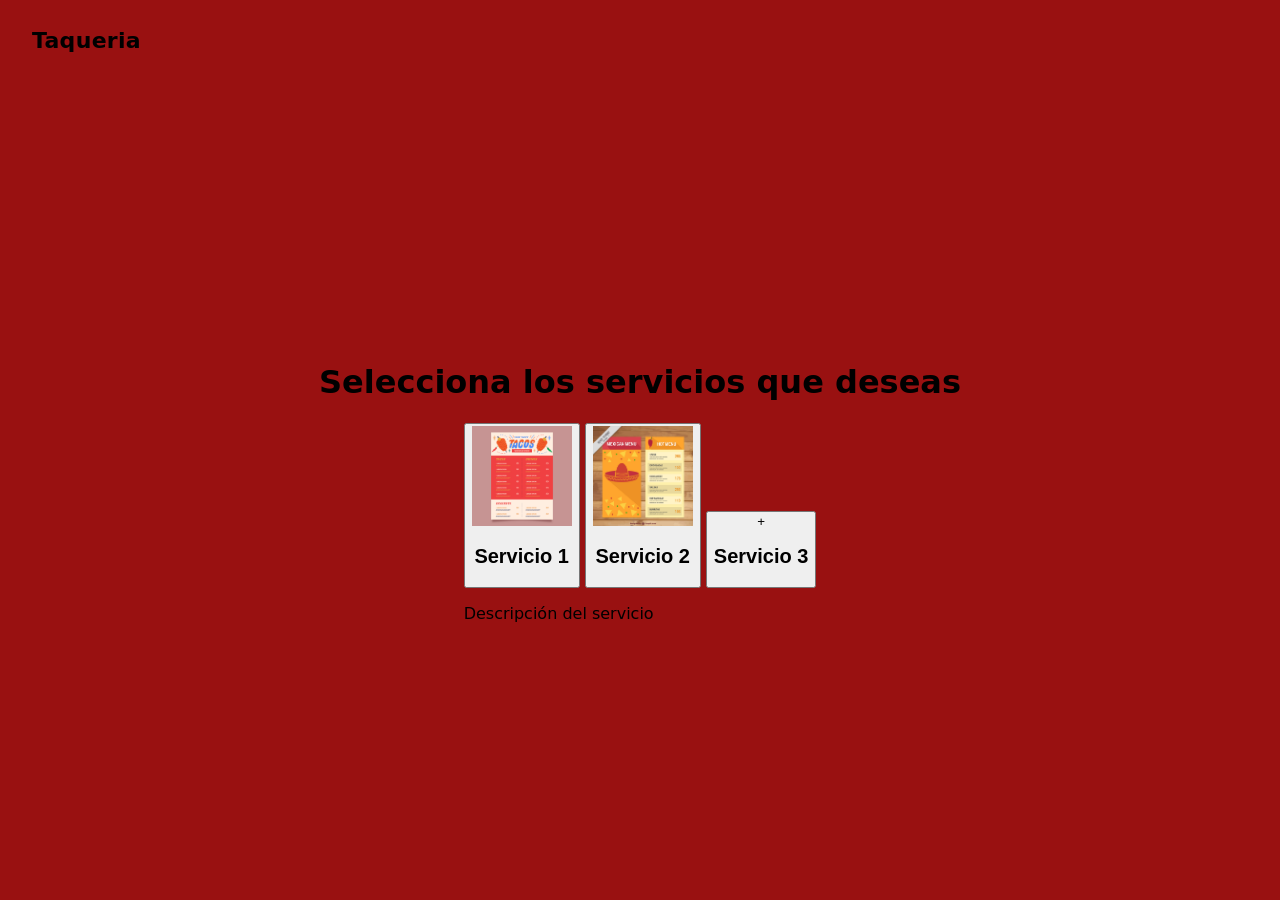
==== index.html @ 55a49529 "clase 6: proyecto final con css.html responsive. Add initial HTML structure for service selection pa" ====
<!DOCTYPE html>
<html lang="es">
<head>
    <meta charset="UTF-8">
    <meta name="viewport" content="width=device-width, initial-scale=1.0">
    <title>seleccionar servicios</title>
    <link rel="icon" type="image/x-icon" href="./img/favicon.ico.png">
    <link rel="stylesheet" href="./css/styles.css">
</head>
<body class="profiles-page">
    <header class="profiles-header">
        <div class="dplus-mark">
            <span class="dplus-text">Taqueria</span>
        </div>
    </header>
    <main class="profiles-main">
        <h1 class="profiles-title">Selecciona los servicios que deseas</h1>
        <section class="profiles-grid">
            <button class="profiles-card" type="button">
                    <img src="./img/profile1.jpg.jpg" alt="Perfil 1" width="100"height="100">
                    <h2>Servicio 1</h2>

            </button>

            <button class="profiles-card" type="button">
                    <img src="./img/profile2.jpg.jpg" alt="Perfil 2"width="100"height="100">
                    <h2>Servicio 2</h2>

            </button>

            <button class="profiles-card" type="button">
                    <div class="add-profile">+</div>
                    <h2>Servicio 3</h2>

            </button>

            <p class="profiles-hint">Descripción del servicio</p>
        </section>
    </main>
</body>
</html>
---- css/styles.css ----
:root {
    --bg: #991111;
    --panel: #fff;
    --panelSolid: #72f7e7;
    --text: #000;
    --muted: #26ddf988;
    --accent: #f2f21f;
    --accent2: #991111;
    --shadow: #c67a3c88;
    --radius:14px;

}
* {
    box-sizing: border-box;
}
html, body {
   height: 100%;}
body {
    background: var(--bg);
    color: var(--text);
    font-family: system-ui, -apple-system,  'Segoe UI', Roboto,Arial, sans-serif;
   margin: 0%;
}
/* --- profiles --- */
.profiles-page {
    min-height: 100%;/*100% de la altura de la ventana*/
    display: flex;
    flex-direction: column;
}
.profiles-header {
    padding: 28px 32px;
}
.dplus-mark {
    font-weight: 700;
    letter-spacing: .3px;
    font-size: 22px ;
}
.dplus {
    opacity: .85;
}
.profiles-main {
    flex: 1;
    display: flex;
    flex-direction: column;
    align-items: center;
    justify-content: center;
    padding: 24px;
}
.profile-title {
    font-size: clamp(26px, 4vw, 44px);
}

.profile-grid {
    display: grid;
    grid-template-columns: repeat(auto-fit, minmax(200px, 1fr));
    gap: 16px;
    width: 100%;
    max-width: 800px;
}

.profile-card {
    background: var(--panel);
    border-radius: var(--radius);
    padding: 16px;
    display: flex;
    flex-direction: column;
    align-items: center;
    text-align: center;
    box-shadow: 0 4px 8px var(--shadow);
    transition: transform 0.2s ease, box-shadow 0.2s ease;
}
.dplus-card img {
    width: 80px;
    height: 80px;
    border-radius: 50%;
    margin-bottom: 12px;
}
.profile-card span {
    font-size: 18px;
    font-weight: 600;
}
.profile-card:hover {
    transform: translateY(-4px);
    box-shadow: 0 8px 16px var(--shadow);
}

.profile-card:hover img {
    transform: scale(1.05);
}
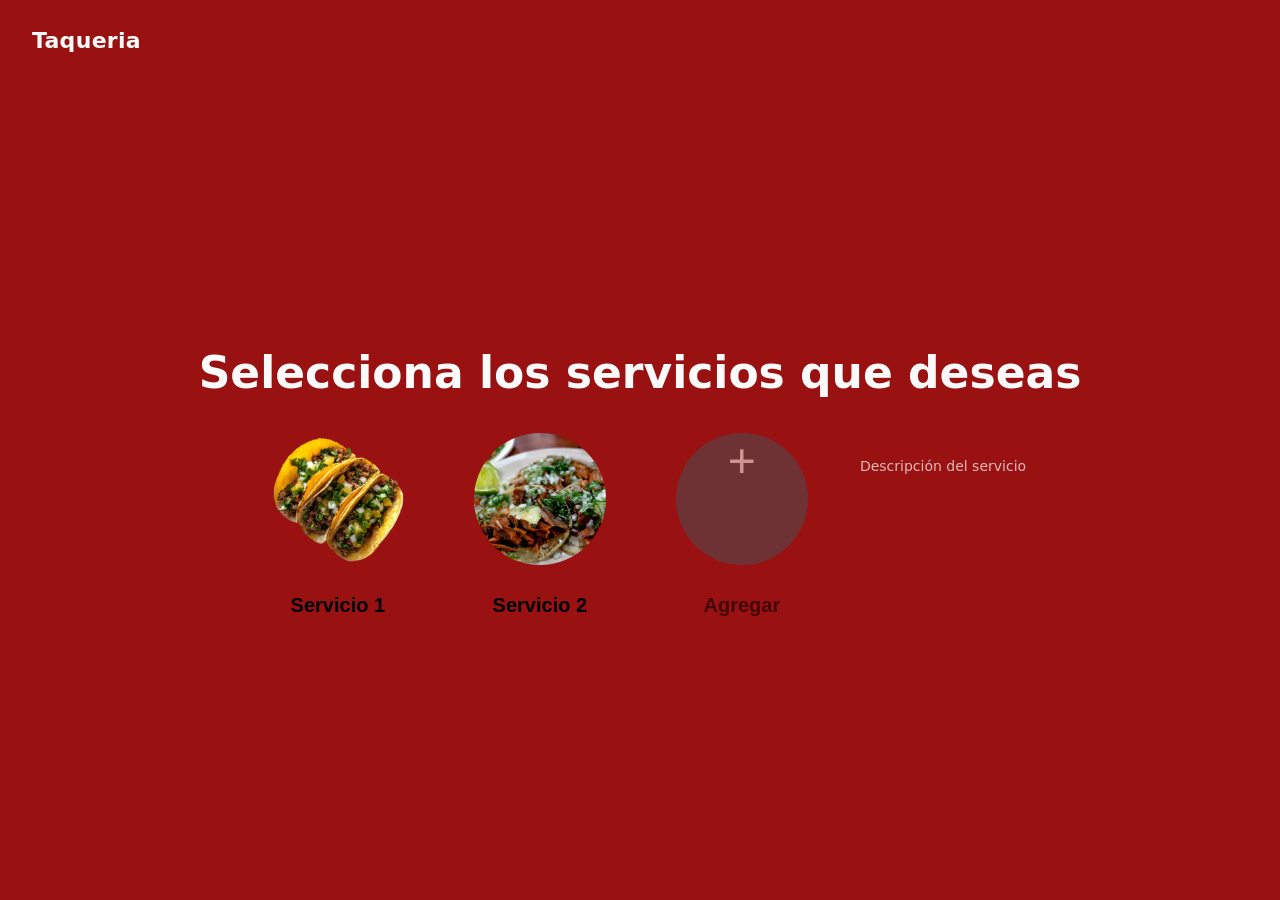
==== commit 0c2711f2: "feat: Refactor code structure for improved readability and maintainability" ====
--- a/index.html
+++ b/index.html
@@ -17,20 +17,20 @@
         <h1 class="profiles-title">Selecciona los servicios que deseas</h1>
         <section class="profiles-grid">
             <button class="profiles-card" type="button">
-                    <img src="./img/profile1.jpg.jpg" alt="Perfil 1" width="100"height="100">
+                    <img src="./img/profile1.png" alt="Perfil 1" width="200"height="200">
                     <h2>Servicio 1</h2>
 
             </button>
 
             <button class="profiles-card" type="button">
-                    <img src="./img/profile2.jpg.jpg" alt="Perfil 2"width="100"height="100">
+                    <img src="./img/profile2.png" alt="Perfil 2"width="200"height="200">
                     <h2>Servicio 2</h2>
 
             </button>
 
-            <button class="profiles-card" type="button">
-                    <div class="add-profile">+</div>
-                    <h2>Servicio 3</h2>
+            <button class="profiles-card add-profile" type="button">
+                    <div class="add-circle">+</div>
+                    <h2>Agregar</h2>
 
             </button>
 
--- a/css/styles.css
+++ b/css/styles.css
@@ -1,12 +1,12 @@
 :root {
     --bg: #991111;
-    --panel: #fff;
+    --panel: rgba(10, 14, 24,.72);
     --panelSolid: #72f7e7;
-    --text: #000;
-    --muted: #26ddf988;
+    --text: #fafafa;
+    --muted: rgba(249, 249, 249, .72);
     --accent: #f2f21f;
-    --accent2: #991111;
-    --shadow: #c67a3c88;
+    --accent2: #00a8ff;
+    --shadow: #4cc2ff;
     --radius:14px;
 
 }
@@ -46,44 +46,68 @@
     justify-content: center;
     padding: 24px;
 }
-.profile-title {
+.profiles-title {
     font-size: clamp(26px, 4vw, 44px);
+    margin: 0 0 34px;
+    font-weight: 700;
 }
 
-.profile-grid {
-    display: grid;
-    grid-template-columns: repeat(auto-fit, minmax(200px, 1fr));
-    gap: 16px;
-    width: 100%;
-    max-width: 800px;
+.profiles-grid {
+    display: flex;
+    gap: 34px;
+    flex-wrap: wrap;
+    justify-content: center;
 }
 
-.profile-card {
-    background: var(--panel);
-    border-radius: var(--radius);
-    padding: 16px;
+.profiles-card {
+    background:transparent;
     display: flex;
     flex-direction: column;
     align-items: center;
-    text-align: center;
-    box-shadow: 0 4px 8px var(--shadow);
-    transition: transform 0.2s ease, box-shadow 0.2s ease;
+    cursor: pointer;
+    color: var(text);
+    border: 0;
+    width: 168px;
+    transition: transform 22s ease;
+    gap: 12px;
 }
-.dplus-card img {
-    width: 80px;
-    height: 80px;
-    border-radius: 50%;
-    margin-bottom: 12px;
+.profiles-card img {
+    width: 132px;
+    height: 132px;
+    object-fit: cover;
+    border-radius: 999px;
+    transition: transform .3s ease,  box-shadow .3s ease border-color .3s ease;
 }
-.profile-card span {
+.profiles-card span {
+    opacity: .92;
+    letter-spacing: .2px;
     font-size: 18px;
-    font-weight: 600;
 }
-.profile-card:hover {
-    transform: translateY(-4px);
-    box-shadow: 0 8px 16px var(--shadow);
+.profiles-card:hover {
+    transform: translateY(-3px);
 }
 
-.profile-card:hover img {
-    transform: scale(1.05);
+.profiles-card:hover img {
+   transform: scale(1.05);
+   border: 3px solid rgb(255, 255, 255);
+}
+.add-profile {
+   cursor: not-allowed; 
+   opacity: .55;
+}
+.add-circle {
+    width: 132px;
+    height: 132px;
+    border-radius: 999%;
+    font-size: 48px;
+    color: rgb(255, 255, 255);
+   background:  #4E4E51;
+    place-items: center;
+    
+}
+.profiles-hint {
+    margin-top: 26px;
+    color: var(--muted);
+    font-size: 14px;
+    
 }
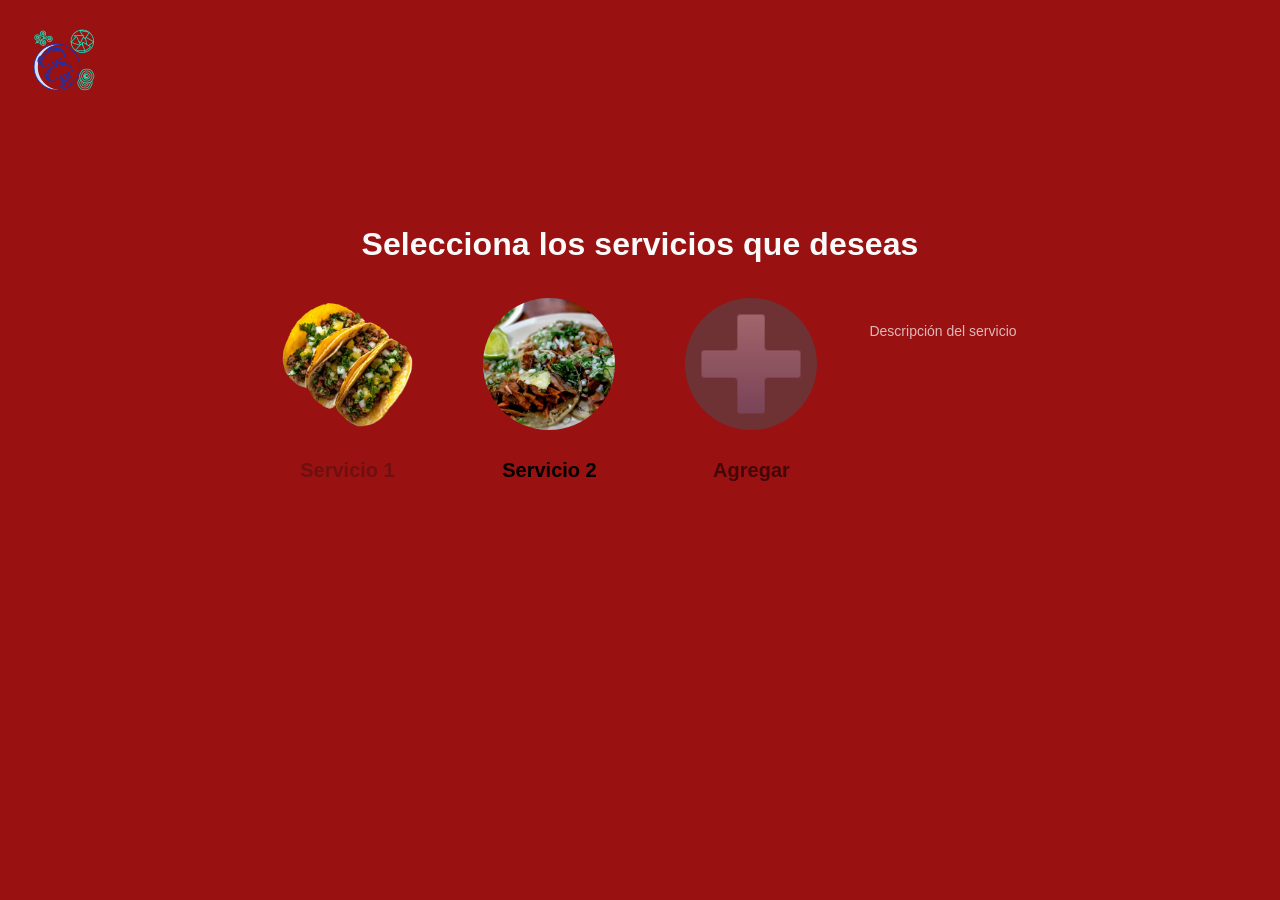
==== commit ce1abdfc: "feat: Update styles and logo for improved design and responsiveness" ====
--- a/index.html
+++ b/index.html
@@ -9,14 +9,16 @@
 </head>
 <body class="profiles-page">
     <header class="profiles-header">
-        <div class="dplus-mark">
-            <span class="dplus-text">Taqueria</span>
+        <div class="logo" role="img">
+            
+            <img src=".//img/logos/tacos-plus-logo.png.png" alt="logo taqueria">
+        
         </div>
     </header>
     <main class="profiles-main">
         <h1 class="profiles-title">Selecciona los servicios que deseas</h1>
         <section class="profiles-grid">
-            <button class="profiles-card" type="button">
+            <button class="profiles-card" type="button" disabled>
                     <img src="./img/profile1.png" alt="Perfil 1" width="200"height="200">
                     <h2>Servicio 1</h2>
 
@@ -29,8 +31,10 @@
             </button>
 
             <button class="profiles-card add-profile" type="button">
-                    <div class="add-circle">+</div>
+                    <div class="add-circle"><img src=".//img/logos/plus.png" alt="logo taqueria"></div>
                     <h2>Agregar</h2>
+                    
+                  
 
             </button>
 
--- a/css/styles.css
+++ b/css/styles.css
@@ -18,7 +18,7 @@
 body {
     background: var(--bg);
     color: var(--text);
-    font-family: system-ui, -apple-system,  'Segoe UI', Roboto,Arial, sans-serif;
+    font-family: Inspire-Bold, sans-serif;
    margin: 0%;
 }
 /* --- profiles --- */
@@ -30,13 +30,16 @@
 .profiles-header {
     padding: 28px 32px;
 }
-.dplus-mark {
-    font-weight: 700;
-    letter-spacing: .3px;
-    font-size: 22px ;
-}
-.dplus {
-    opacity: .85;
+
+.logo {
+    background-color: transparent;
+    background-image: url("./img/logos/tacos-plus-logo.png.png");
+    background-repeat: no-repeat;
+    background-size: contain;
+    height: auto;
+    min-height: 50px;
+    min-width: 86px;
+    width: auto;
 }
 .profiles-main {
     flex: 1;
@@ -45,11 +48,13 @@
     align-items: center;
     justify-content: center;
     padding: 24px;
+    margin-top: -300px;
 }
 .profiles-title {
-    font-size: clamp(26px, 4vw, 44px);
     margin: 0 0 34px;
-    font-weight: 700;
+    font-size: 32PX;
+    letter-spacing: .11px;
+    line-height: 1.2;
 }
 
 .profiles-grid {
@@ -98,16 +103,26 @@
 .add-circle {
     width: 132px;
     height: 132px;
-    border-radius: 999%;
-    font-size: 48px;
+    border-radius: 999%; 
+    display: grid;
+    place-items: center;
+    font-size: 80px;
+    font-weight: 500;
+    background:  #4E4E51;
     color: rgb(255, 255, 255);
-   background:  #4E4E51;
-    place-items: center;
+  
+   
+   
     
 }
 .profiles-hint {
     margin-top: 26px;
     color: var(--muted);
     font-size: 14px;
-    
+
+}
+@media (max-wdth:480px){
+    .profiles-main{
+        margin-top: 0px;
+    }
 }
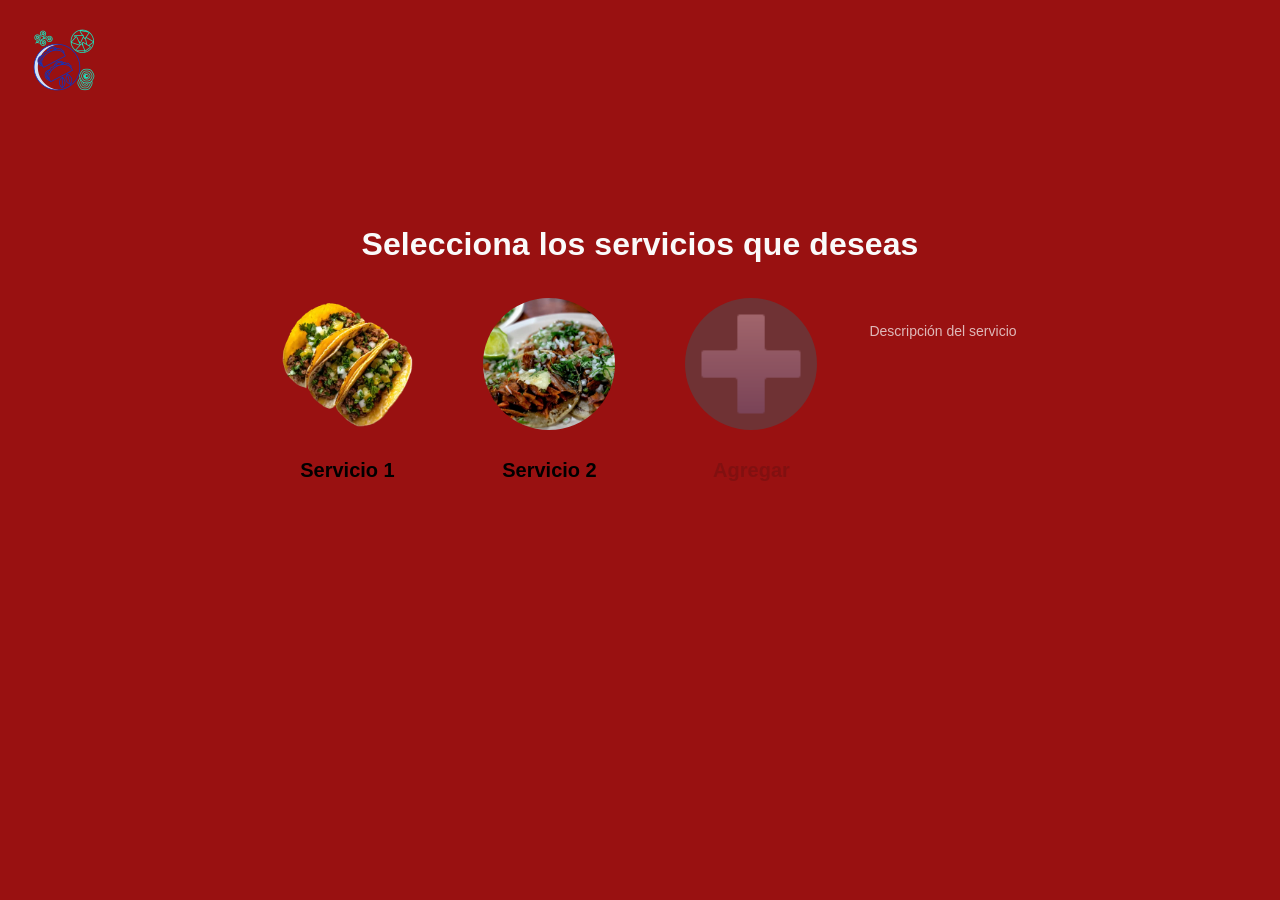
==== commit 201331b6: "feat: Enable button functionality and add home.html template" ====
--- a/index.html
+++ b/index.html
@@ -18,7 +18,7 @@
     <main class="profiles-main">
         <h1 class="profiles-title">Selecciona los servicios que deseas</h1>
         <section class="profiles-grid">
-            <button class="profiles-card" type="button" disabled>
+            <button class="profiles-card" type="button" onclick="window.location.href=/">
                     <img src="./img/profile1.png" alt="Perfil 1" width="200"height="200">
                     <h2>Servicio 1</h2>
 
@@ -30,7 +30,7 @@
 
             </button>
 
-            <button class="profiles-card add-profile" type="button">
+            <button class="profiles-card add-profile" type="button" disabled>
                     <div class="add-circle"><img src=".//img/logos/plus.png" alt="logo taqueria"></div>
                     <h2>Agregar</h2>
                     
